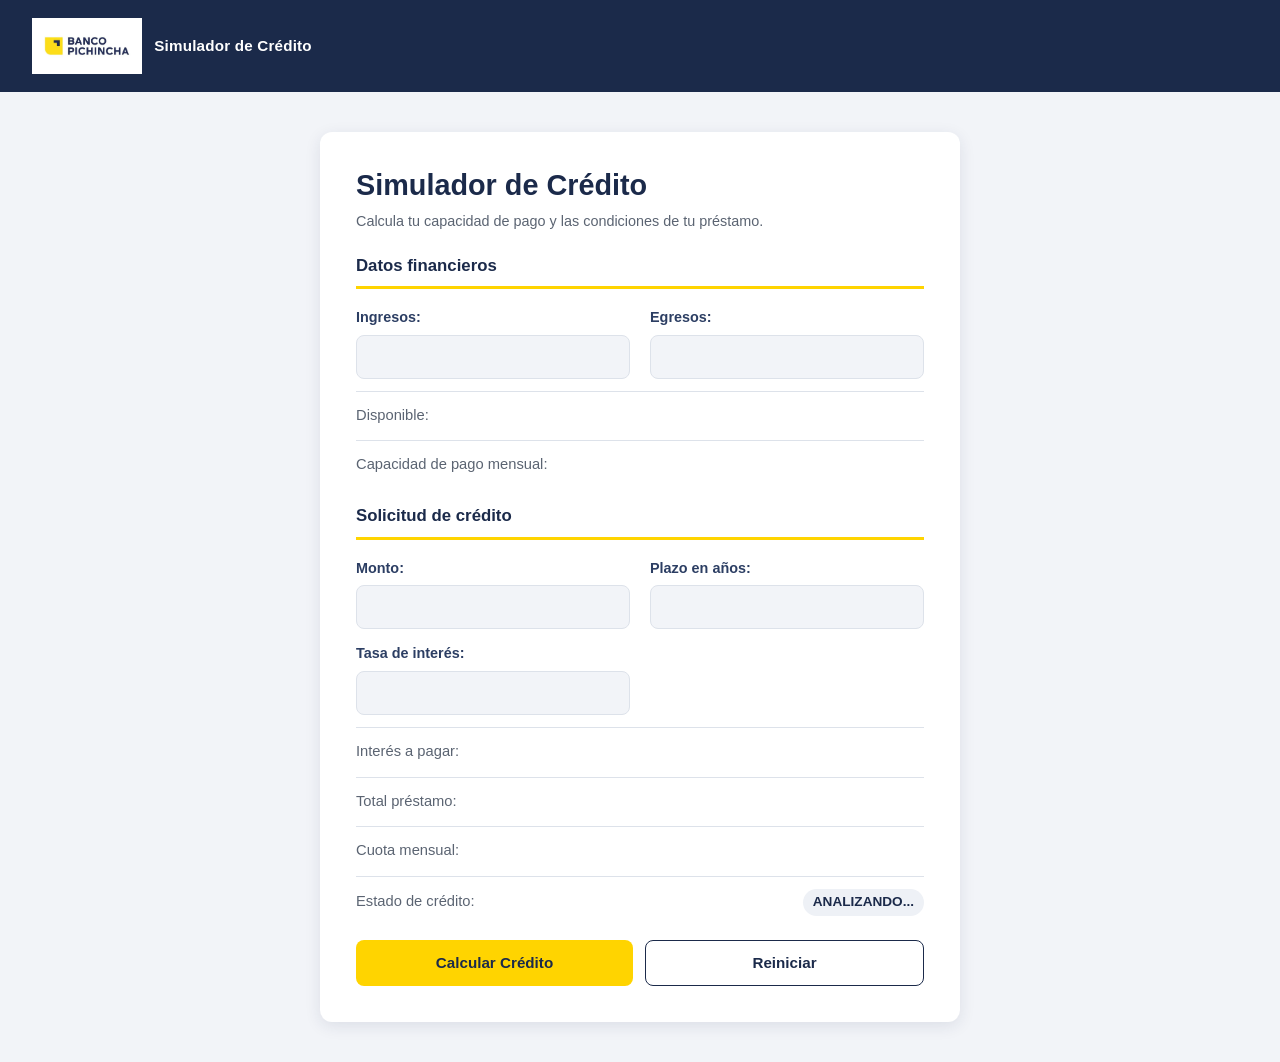
==== index.html @ fda05610 "cambio de nombre en archivo para subir a vercel" ====
<!doctype html>
<html lang="es">
  <head>
    <meta charset="UTF-8" />
    <meta name="viewport" content="width=device-width, initial-scale=1.0" />
    <title>Simulador de Crédito</title>
    <link rel="stylesheet" href="simulador.css" />
    <script src="funciones.js"></script>
    <script src="simulador.js"></script>
  </head>
  <body>
    <header class="encabezado">
      <img src="logo.jpg" alt="Banco Pichincha" />
      <span>Simulador de Crédito</span>
    </header>

    <div class="container">
      <h1>Simulador de Crédito</h1>
      <p class="subtitulo">Calcula tu capacidad de pago y las condiciones de tu préstamo.</p>

      <h2>Datos financieros</h2>
      <div class="campos-grupo">
        <div class="campo">
          <label for="txtIngresos">Ingresos:</label>
          <input type="text" id="txtIngresos" inputmode="decimal" />
        </div>

        <div class="campo">
          <label for="txtEgresos">Egresos:</label>
          <input type="text" id="txtEgresos" inputmode="decimal" />
        </div>
      </div>

      <p class="resultado">Disponible: <span id="spnDisponible"></span></p>
      <p class="resultado">Capacidad de pago mensual: <span id="spnCapacidadPago"></span></p>

      <h2>Solicitud de crédito</h2>
      <div class="campos-grupo">
        <div class="campo">
          <label for="txtMonto">Monto:</label>
          <input type="text" id="txtMonto" inputmode="decimal" />
        </div>

        <div class="campo">
          <label for="txtPlazo">Plazo en años:</label>
          <input type="text" id="txtPlazo" inputmode="numeric" />
        </div>

        <div class="campo">
          <label for="txtTasaInteres">Tasa de interés:</label>
          <input type="text" id="txtTasaInteres" inputmode="decimal" />
        </div>
      </div>

      <p class="resultado">Interés a pagar: <span id="spnInteresPagar"></span></p>
      <p class="resultado">Total préstamo: <span id="spnTotalPrestamo"></span></p>
      <p class="resultado">Cuota mensual: <span id="spnCuotaMensual"></span></p>
      <p class="resultado">Estado de crédito: <span id="spnEstadoCredito">ANALIZANDO...</span></p>

      <div class="buttons">
        <button id="btnCalcularCredito" onclick="calcular()">
          Calcular Crédito
        </button>
        <button id="btnReiniciar" onclick="reinicio()">Reiniciar</button>
      </div>
    </div>
  </body>
</html>
---- simulador.css ----
/* ---------- Tokens Banco Pichincht ---------- */
:root {
    --azul-marino: #1b2a4a;
    --azul-marino-suave: #2c3e63;
    --amarillo: #ffd400;
    --amarillo-oscuro: #e6bf00;
    --fondo: #f2f4f8;
    --texto: #1b2a4a;
    --texto-suave: #5b6472;
    --borde: #dde2ea;
    --blanco: #ffffff;
}

/* ---------- Base ---------- */
*,
*::before,
*::after {
    box-sizing: border-box;
}

body {
    font-family: Arial, Helvetica, sans-serif;
    background-color: var(--fondo);
    color: var(--texto);
    margin: 0;
    padding: 0;
    line-height: 1.5;
}

/* ---------- Encabezado ---------- */
.encabezado {
    background-color: var(--azul-marino);
    padding: 16px 20px;
    display: flex;
    align-items: center;
    gap: 12px;
}

.encabezado img {
    height: 48px;
    width: auto;
    display: block;
}

.encabezado span {
    color: var(--blanco);
    font-size: 0.95rem;
    font-weight: bold;
    letter-spacing: 0.2px;
}

/* ---------- Contenedor principal ---------- */
.container {
    width: 100%;
    max-width: 480px;
    margin: 24px auto 40px;
    padding: 24px 20px 28px;
    background-color: var(--blanco);
    border-radius: 12px;
    box-shadow: 0 4px 16px rgba(27, 42, 74, 0.1);
}

h1 {
    text-align: left;
    margin: 0 0 4px;
    font-size: clamp(1.3rem, 5vw, 1.6rem);
    color: var(--azul-marino);
}

.container > p.subtitulo {
    margin: 0 0 20px;
    color: var(--texto-suave);
    font-size: 0.9rem;
}

h2 {
    margin: 28px 0 4px;
    padding-bottom: 8px;
    font-size: 1.05rem;
    color: var(--azul-marino);
    border-bottom: 3px solid var(--amarillo);
}

h2:first-of-type {
    margin-top: 8px;
}

/* ---------- Campos ---------- */
.campo {
    margin-top: 14px;
}

label {
    display: block;
    margin-bottom: 6px;
    font-size: 0.9rem;
    font-weight: bold;
    color: var(--azul-marino-suave);
}

input {
    width: 100%;
    min-height: 44px;
    padding: 10px 12px;
    font-size: 1rem; /* evita zoom automatico en iOS */
    font-family: inherit;
    color: var(--texto);
    background-color: var(--fondo);
    border: 1px solid var(--borde);
    border-radius: 8px;
}

input:focus {
    outline: none;
    border-color: var(--azul-marino);
    box-shadow: 0 0 0 3px rgba(27, 42, 74, 0.15);
}

/* ---------- Resultados ---------- */
.resultado {
    display: flex;
    justify-content: space-between;
    align-items: baseline;
    gap: 10px;
    margin-top: 12px;
    padding-top: 12px;
    border-top: 1px solid var(--borde);
    font-size: 0.92rem;
    color: var(--texto-suave);
}

.resultado span {
    font-weight: bold;
    color: var(--azul-marino);
    text-align: right;
    overflow-wrap: anywhere;
}

#spnEstadoCredito {
    padding: 3px 10px;
    border-radius: 999px;
    background-color: #eef1f6;
    font-size: 0.85rem;
}

/* ---------- Botones ---------- */
.buttons {
    margin-top: 24px;
    display: flex;
    gap: 12px;
}

button {
    position: relative;
    overflow: hidden;
    flex: 1;
    min-height: 46px;
    padding: 10px;
    font-size: 0.95rem;
    font-family: inherit;
    font-weight: bold;
    border-radius: 8px;
    cursor: pointer;
    transition: background-color 0.2s, opacity 0.2s;
}

button::after {
    content: "";
    position: absolute;
    top: 0;
    left: -75%;
    width: 50%;
    height: 100%;
    background: linear-gradient(
        120deg,
        rgba(255, 255, 255, 0) 0%,
        rgba(255, 255, 255, 0.45) 50%,
        rgba(255, 255, 255, 0) 100%
    );
    transform: skewX(-20deg);
    transition: left 0.6s ease;
    pointer-events: none;
}

button:hover::after {
    left: 125%;
}

#btnReiniciar::after {
    background: linear-gradient(
        120deg,
        rgba(27, 42, 74, 0) 0%,
        rgba(27, 42, 74, 0.1) 50%,
        rgba(27, 42, 74, 0) 100%
    );
}

#btnCalcularCredito {
    border: none;
    background-color: var(--amarillo);
    color: var(--azul-marino);
}

#btnCalcularCredito:hover {
    background-color: var(--amarillo-oscuro);
}

#btnReiniciar {
    border: 1px solid var(--azul-marino);
    background-color: transparent;
    color: var(--azul-marino);
}

#btnReiniciar:hover {
    background-color: rgba(27, 42, 74, 0.06);
}

button:focus-visible {
    outline: 3px solid var(--azul-marino-suave);
    outline-offset: 2px;
}

/* ---------- Celulares muy pequeños ---------- */
@media (max-width: 340px) {
    .container {
        padding: 20px 14px 24px;
    }

    .buttons {
        flex-direction: column;
    }
}

/* ---------- Tablets y pantallas medianas ---------- */
@media (min-width: 600px) {
    .encabezado {
        padding: 18px 32px;
    }

    .encabezado img {
        height: 56px;
    }

    .container {
        max-width: 600px;
        padding: 32px 36px 36px;
    }

    h1 {
        font-size: 1.8rem;
    }

    .campos-grupo {
        display: grid;
        grid-template-columns: 1fr 1fr;
        gap: 0 20px;
    }

    .campos-grupo .campo {
        margin-top: 14px;
    }
}

/* ---------- Pantallas grandes ---------- */
@media (min-width: 900px) {
    .container {
        max-width: 640px;
        margin-top: 40px;
    }
}
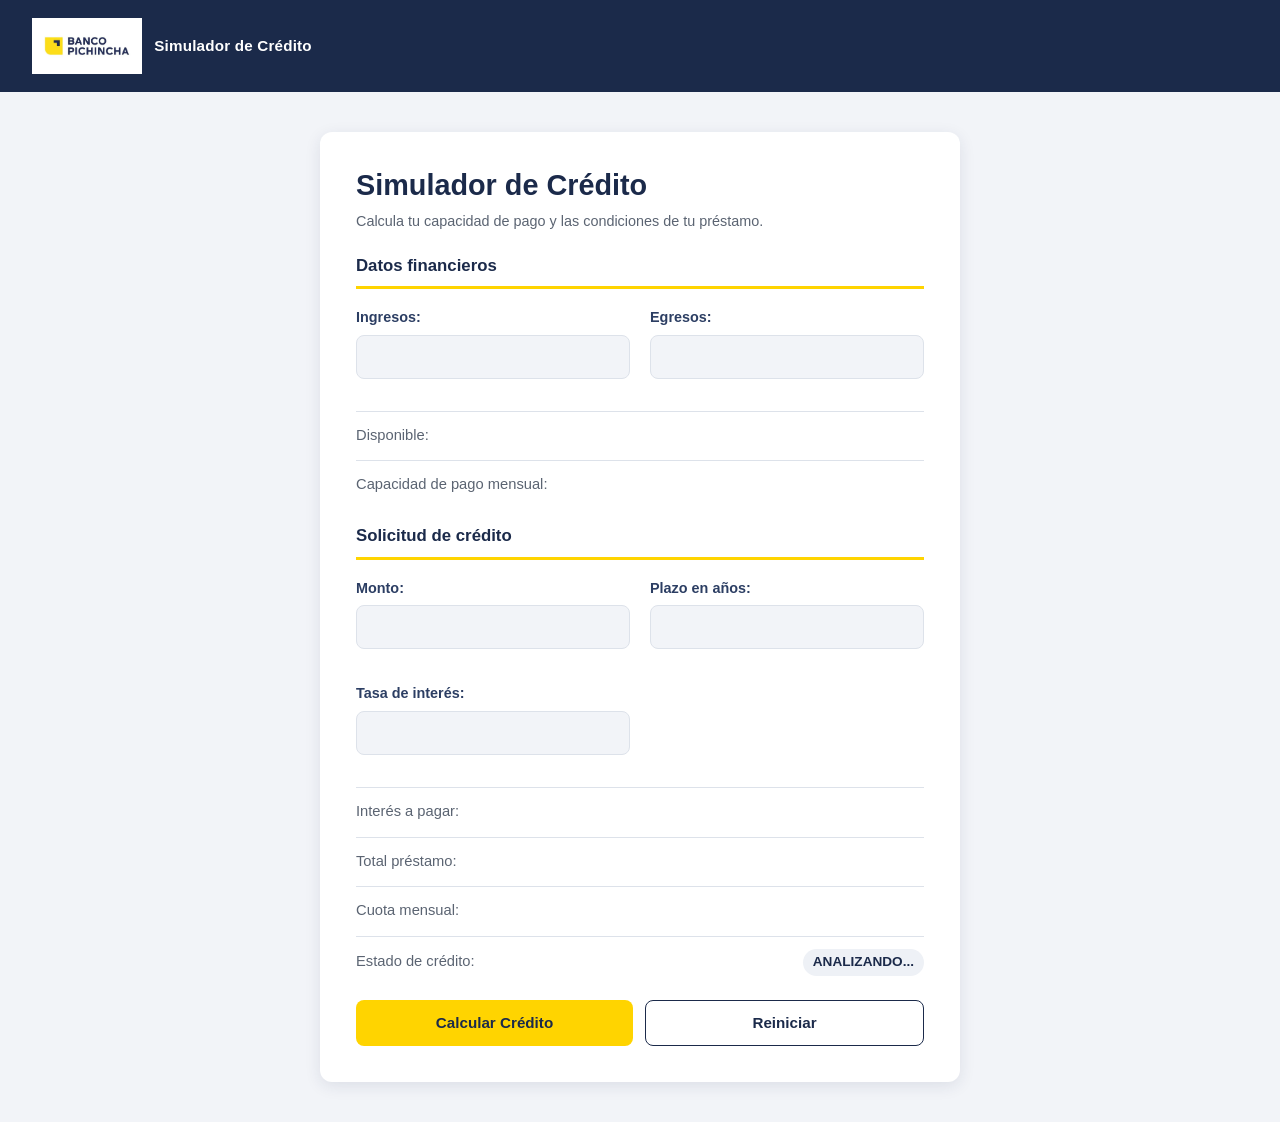
==== commit 83b54aa0: "validaciones creadas" ====
--- a/index.html
+++ b/index.html
@@ -16,46 +16,61 @@
 
     <div class="container">
       <h1>Simulador de Crédito</h1>
-      <p class="subtitulo">Calcula tu capacidad de pago y las condiciones de tu préstamo.</p>
+      <p class="subtitulo">
+        Calcula tu capacidad de pago y las condiciones de tu préstamo.
+      </p>
 
       <h2>Datos financieros</h2>
       <div class="campos-grupo">
         <div class="campo">
           <label for="txtIngresos">Ingresos:</label>
           <input type="text" id="txtIngresos" inputmode="decimal" />
+          <span class="error" id="errIngresos"></span>
         </div>
 
         <div class="campo">
           <label for="txtEgresos">Egresos:</label>
           <input type="text" id="txtEgresos" inputmode="decimal" />
+          <span class="error" id="errEgresos"></span>
         </div>
       </div>
 
       <p class="resultado">Disponible: <span id="spnDisponible"></span></p>
-      <p class="resultado">Capacidad de pago mensual: <span id="spnCapacidadPago"></span></p>
+      <p class="resultado">
+        Capacidad de pago mensual: <span id="spnCapacidadPago"></span>
+      </p>
 
       <h2>Solicitud de crédito</h2>
       <div class="campos-grupo">
         <div class="campo">
           <label for="txtMonto">Monto:</label>
           <input type="text" id="txtMonto" inputmode="decimal" />
+          <span class="error" id="errMonto"></span>
         </div>
 
         <div class="campo">
           <label for="txtPlazo">Plazo en años:</label>
           <input type="text" id="txtPlazo" inputmode="numeric" />
+          <span class="error" id="errPlazo"></span>
         </div>
 
         <div class="campo">
           <label for="txtTasaInteres">Tasa de interés:</label>
           <input type="text" id="txtTasaInteres" inputmode="decimal" />
+          <span class="error" id="errTasaInteres"></span>
         </div>
       </div>
 
-      <p class="resultado">Interés a pagar: <span id="spnInteresPagar"></span></p>
-      <p class="resultado">Total préstamo: <span id="spnTotalPrestamo"></span></p>
+      <p class="resultado">
+        Interés a pagar: <span id="spnInteresPagar"></span>
+      </p>
+      <p class="resultado">
+        Total préstamo: <span id="spnTotalPrestamo"></span>
+      </p>
       <p class="resultado">Cuota mensual: <span id="spnCuotaMensual"></span></p>
-      <p class="resultado">Estado de crédito: <span id="spnEstadoCredito">ANALIZANDO...</span></p>
+      <p class="resultado">
+        Estado de crédito: <span id="spnEstadoCredito">ANALIZANDO...</span>
+      </p>
 
       <div class="buttons">
         <button id="btnCalcularCredito" onclick="calcular()">
@@ -65,4 +80,4 @@
       </div>
     </div>
   </body>
-</html>+</html>
--- a/simulador.css
+++ b/simulador.css
@@ -114,6 +114,16 @@
     outline: none;
     border-color: var(--azul-marino);
     box-shadow: 0 0 0 3px rgba(27, 42, 74, 0.15);
+}
+
+/* ---------- Mensajes de error ---------- */
+.error {
+    display: block;
+    min-height: 16px;
+    margin-top: 4px;
+    font-size: 0.82rem;
+    font-weight: bold;
+    color: #d32f2f;
 }
 
 /* ---------- Resultados ---------- */
